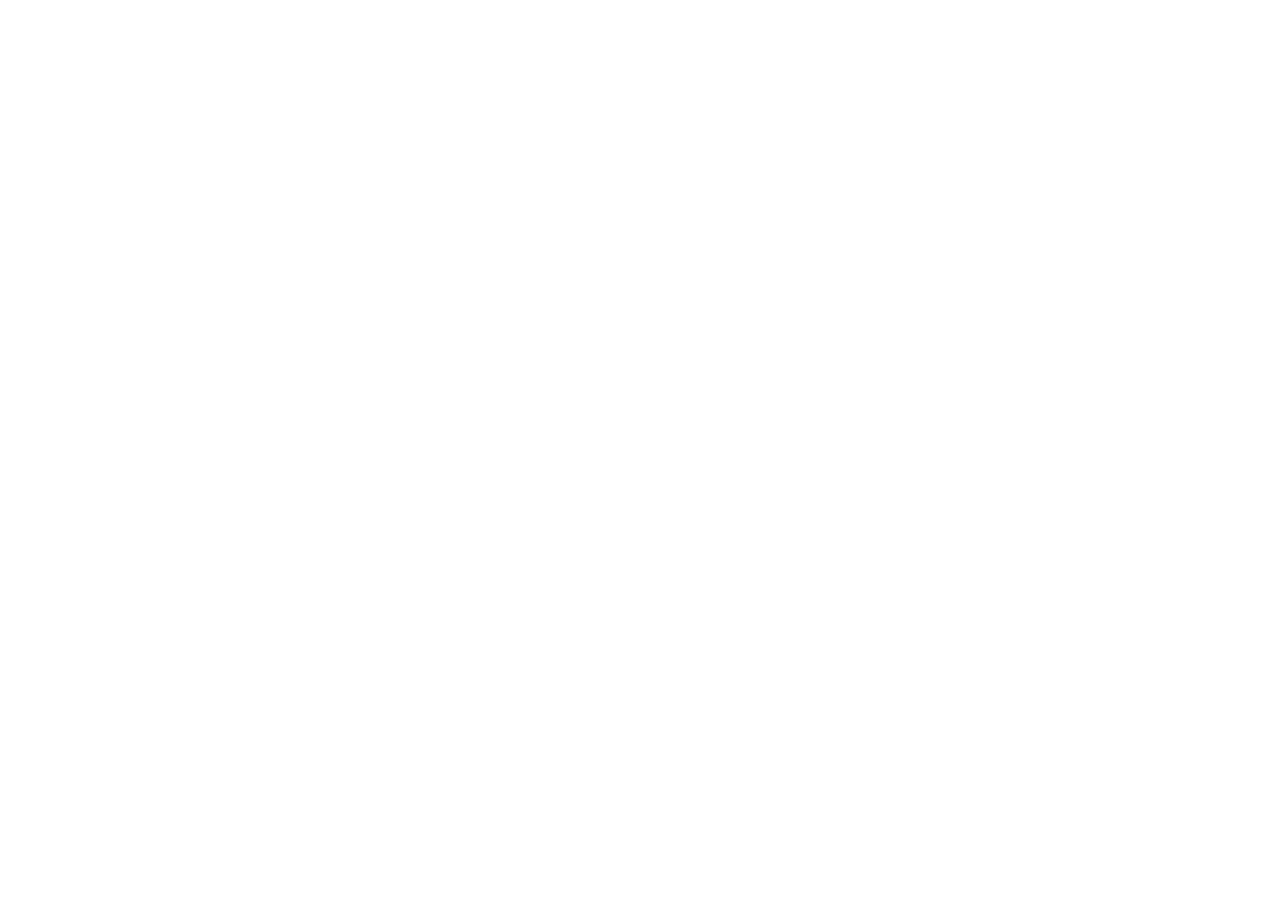
==== index.html @ 11f68df6 "website" ====
<!DOCTYPE html>
<html lang="en">
<head>
    <meta charset="UTF-8">
    <meta http-equiv="X-UA-Compatible" content="IE=edge">
    <meta name="viewport" content="width=device-width, initial-scale=1.0">
    <title>Document</title>
</head>
<body>
    
</body>
</html>
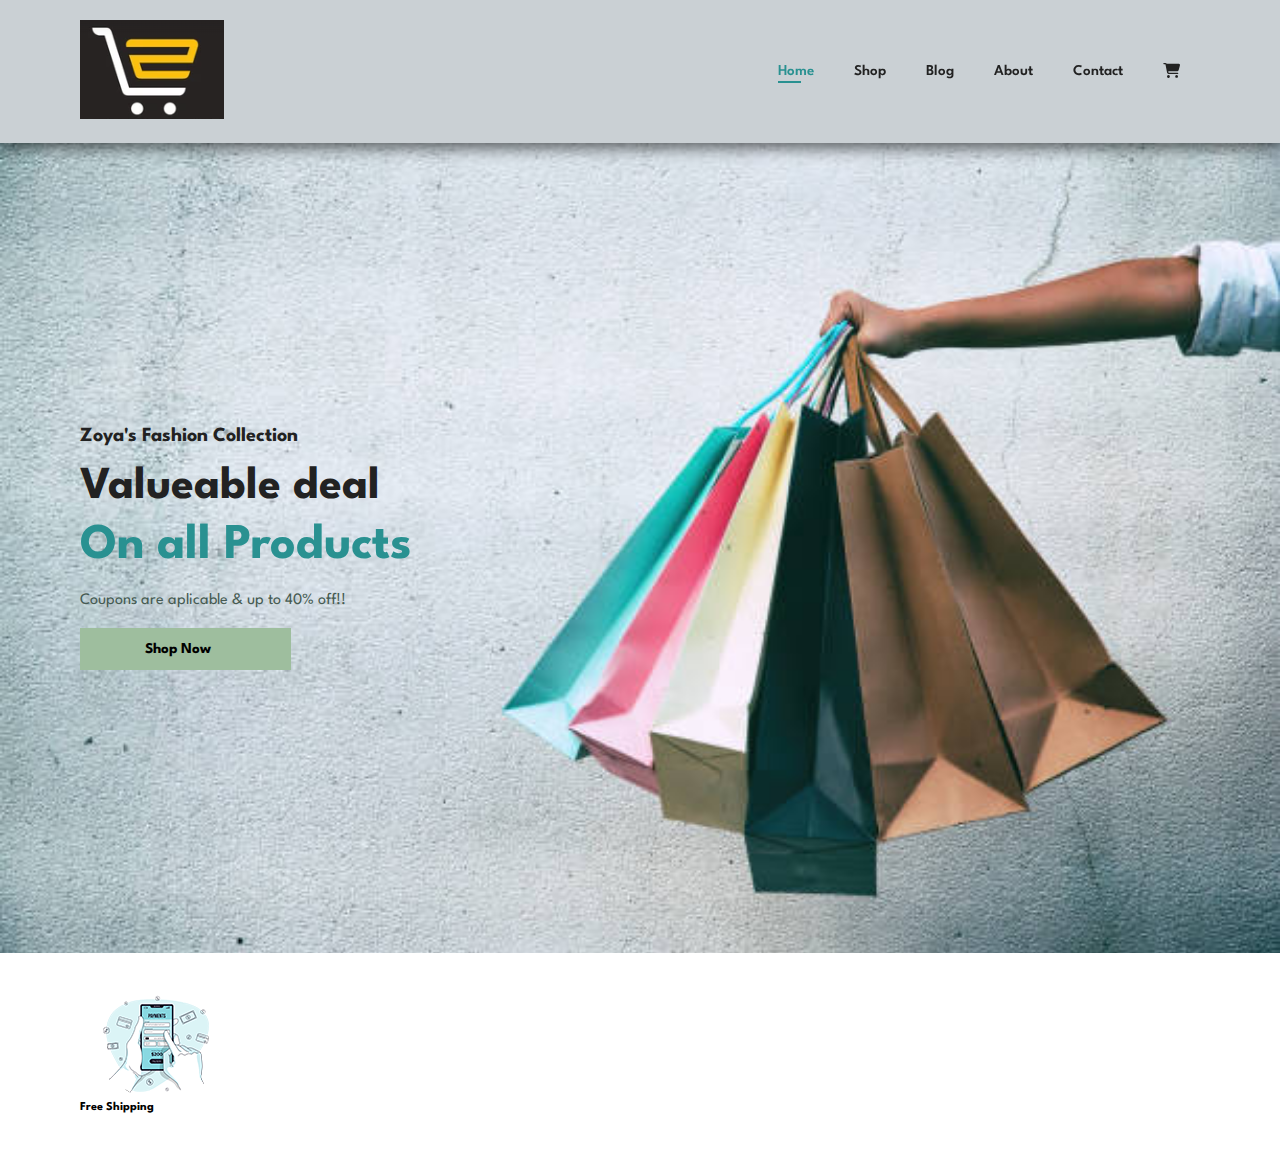
==== commit a4973d70: "website" ====
--- a/index.html
+++ b/index.html
@@ -4,9 +4,42 @@
     <meta charset="UTF-8">
     <meta http-equiv="X-UA-Compatible" content="IE=edge">
     <meta name="viewport" content="width=device-width, initial-scale=1.0">
-    <title>Document</title>
-</head>
-<body>
-    
+    <link rel="stylesheet" href="style.css">
+</li>
+    <title>Shopping Website</title>
+    <link rel="stylesheet" href="https://cdnjs.cloudflare.com/ajax/libs/font-awesome/6.2.1/css/all.min.css" />
+    <section id="header">
+        <a href="#"><img src="/img/logo.png" class="logo" alt=""</a>
+
+        <div>
+            <ul id="navbar">
+                <li> <a class="active" href="index.html">Home</a></li>
+                <li> <a href="shop.html">Shop</a></li>
+                <li> <a href="blog.html">Blog</a></li>
+                <li> <a href="about.html">About</a></li>
+                <li> <a href="contact.html">Contact</a></li>
+                <li><a href="cart.html"><i class="fa-solid fa-cart-shopping"></i></a></li>
+
+
+            </ul>
+        </div>
+    </section>
+
+    <section id="hero">
+        <h4>Zoya's Fashion Collection </h4>
+        <h2> Valueable deal </h2>
+        <h1>On all Products</h1>
+        <p>Coupons are aplicable & up to 40% off!!</p>
+        <button>Shop Now </button>
+    </section>
+
+    <section id=" feature" class="section-p1">
+        <div class="fe-box">
+            <img src="/img/freeshipping.png" alt="">
+            <h6>Free Shipping</h6>
+        </div>
+    </section>
+
+    <script src="script.js"></script>
 </body>
 </html>--- a/style.css
+++ b/style.css
@@ -0,0 +1,141 @@
+@import url("https://fonts.googleapis.com/css2?family=Spartan:wght@100;200;300;400;500;600;700;800;900&display=swap");
+* {
+  margin: 0;
+  padding: 0;
+  box-sizing: border-box;
+  font-family: "Spartan", sans-serif;
+}
+
+html {
+  scroll-behavior: smooth;
+}
+
+/* Global Styles */
+
+h1 {
+  font-size: 50px;
+  line-height: 64px;
+  color: #222;
+}
+
+h2 {
+  font-size: 46px;
+  line-height: 54px;
+  color: #222;
+}
+
+h4 {
+  font-size: 20px;
+  color: #222;
+}
+
+h6 {
+  font-weight: 700;
+  font-size: 12px;
+}
+
+p {
+  font-size: 16px;
+  color: #465b52;
+  margin: 15px 0 20px 0;
+}
+
+.section-p1 {
+  padding: 40px 80px;
+}
+
+.section-m1 {
+  margin: 40px 0;
+}
+
+body {
+  width: 100%;
+}
+
+/*header start*/
+#header {
+    display: flex;
+    align-items: center;
+    justify-content: space-between;
+    padding: 20px 80px;
+    background-color: rgb(202, 208, 212);
+    box-shadow: 0 5px 15px rgba(0, 0, 0, 0.6);
+    z-index: 999;
+    position: sticky;
+    top: 0;
+    left:0;
+}
+#navbar {
+    display: flex;
+    align-items: center;
+}
+#navbar li {
+    list-style: none;
+    padding: 0 20px;
+    position: relative;
+}
+#navbar li a {
+    text-decoration: none;
+    font-size: 15px;
+    font-weight: 600;
+    color: #222;
+    transition: 0.4s ease;
+}
+
+#navbar li a:hover,
+#navbar li a.active {
+    color:rgb(41, 145, 145);
+}
+
+#navbar li a.active::after,
+#navbar li a:hover::after{
+    content: "";
+    width: 30%;
+    height: 2px;
+    background: rgb(41, 145, 145);
+    position: absolute;
+    bottom: -4px;
+    left: 20px;
+}
+
+/*home page*/
+
+#hero{
+    background-image: url("/img/wall.png");
+    height: 90vh;
+    width: 100%;
+    background-size: cover;
+    background-position: top 25% right 0;
+    padding: 0 80px;
+    display: flex;
+    flex-direction: column;
+    align-items: flex-start;
+    justify-content: center;
+}
+
+#hero h4{
+    padding-bottom: 15px;
+}
+#hero h1{
+    color:rgb(41, 145, 145); ;
+}
+#hero button{
+    background-color: rgb(158, 190, 158);
+    border: 20px;
+    padding: 14px 80px 14px 65px;
+    background-repeat: no-repeat;
+    cursor: pointer;
+    font-weight: 700;
+    font-size: 15px;
+}
+
+#feature .fe-box{
+    width: 180px;
+    text-align: center;
+    padding: 25px 15px;
+    box-shadow: 20px 20px 34px rgba(0, 0, 0, 0.4);
+    border: 1px solid blueviolet;
+    border-radius: 4px;
+    margin: 15px 0;
+
+}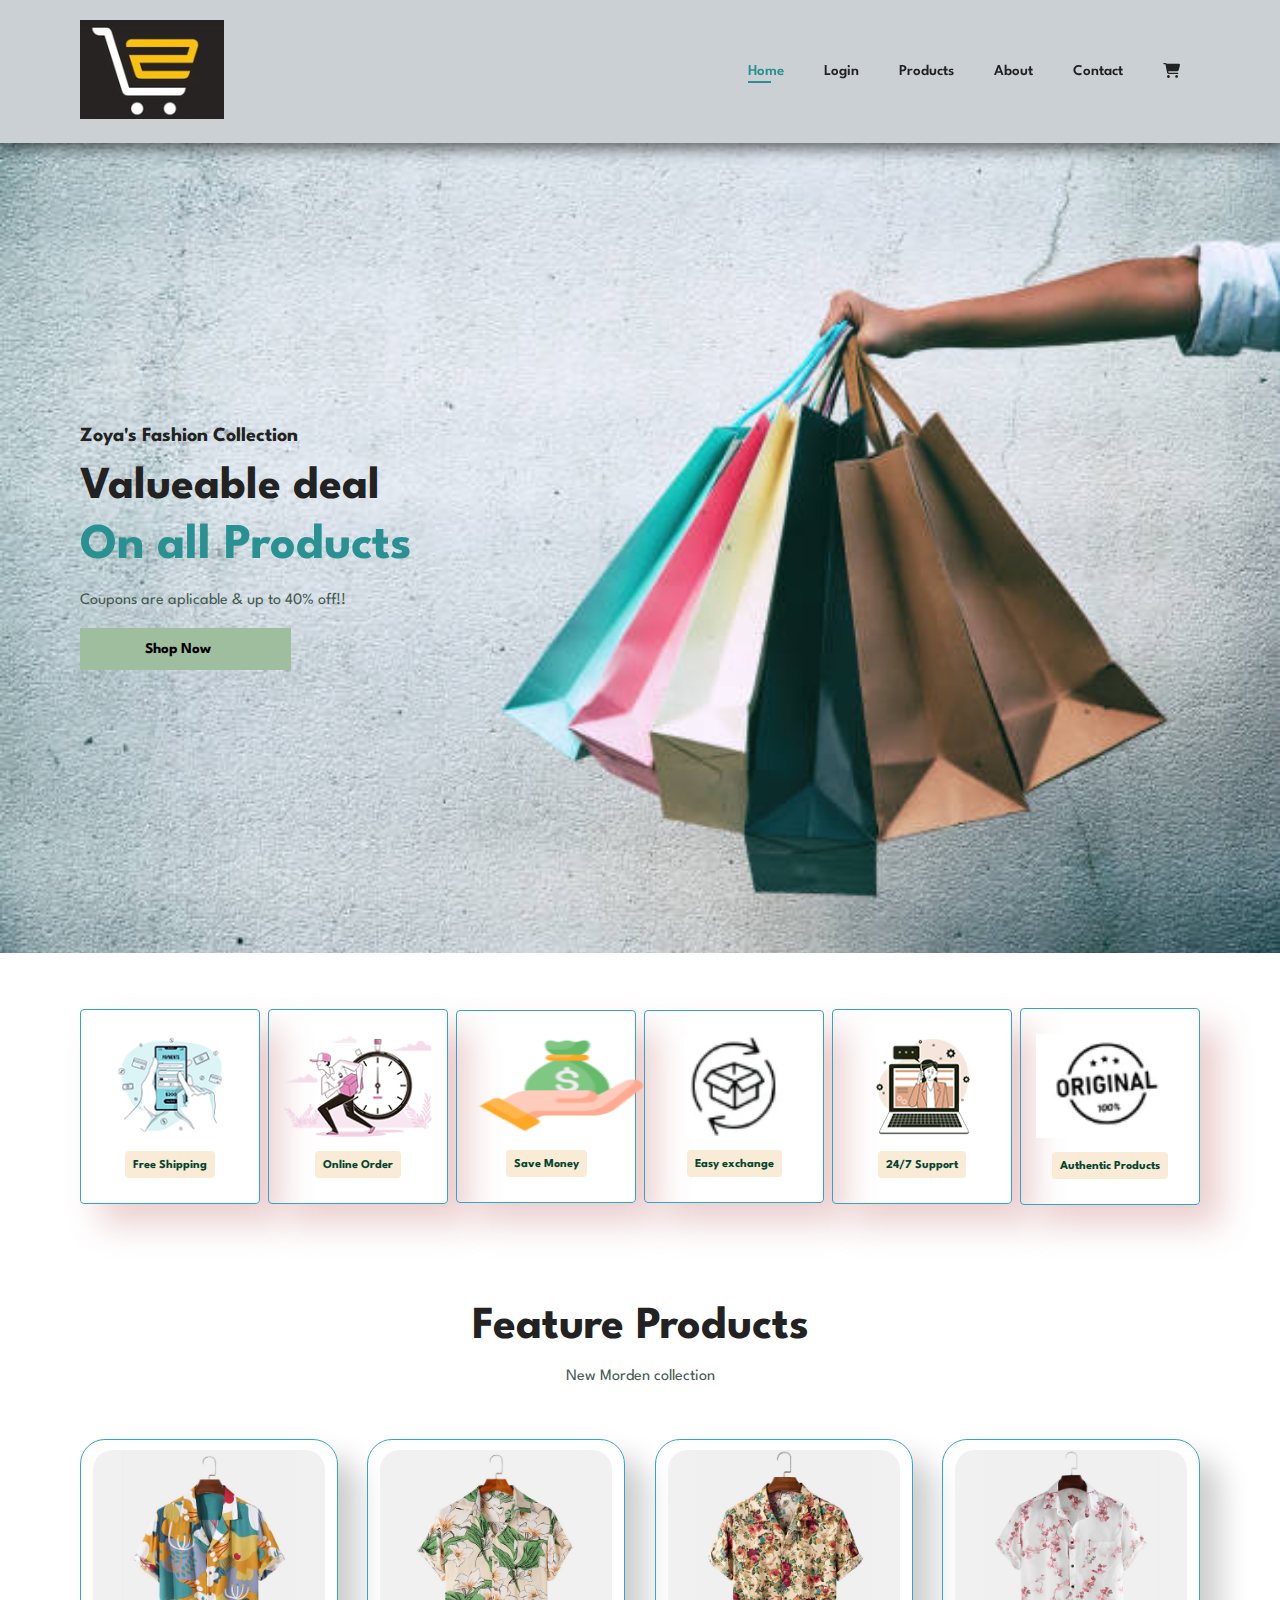
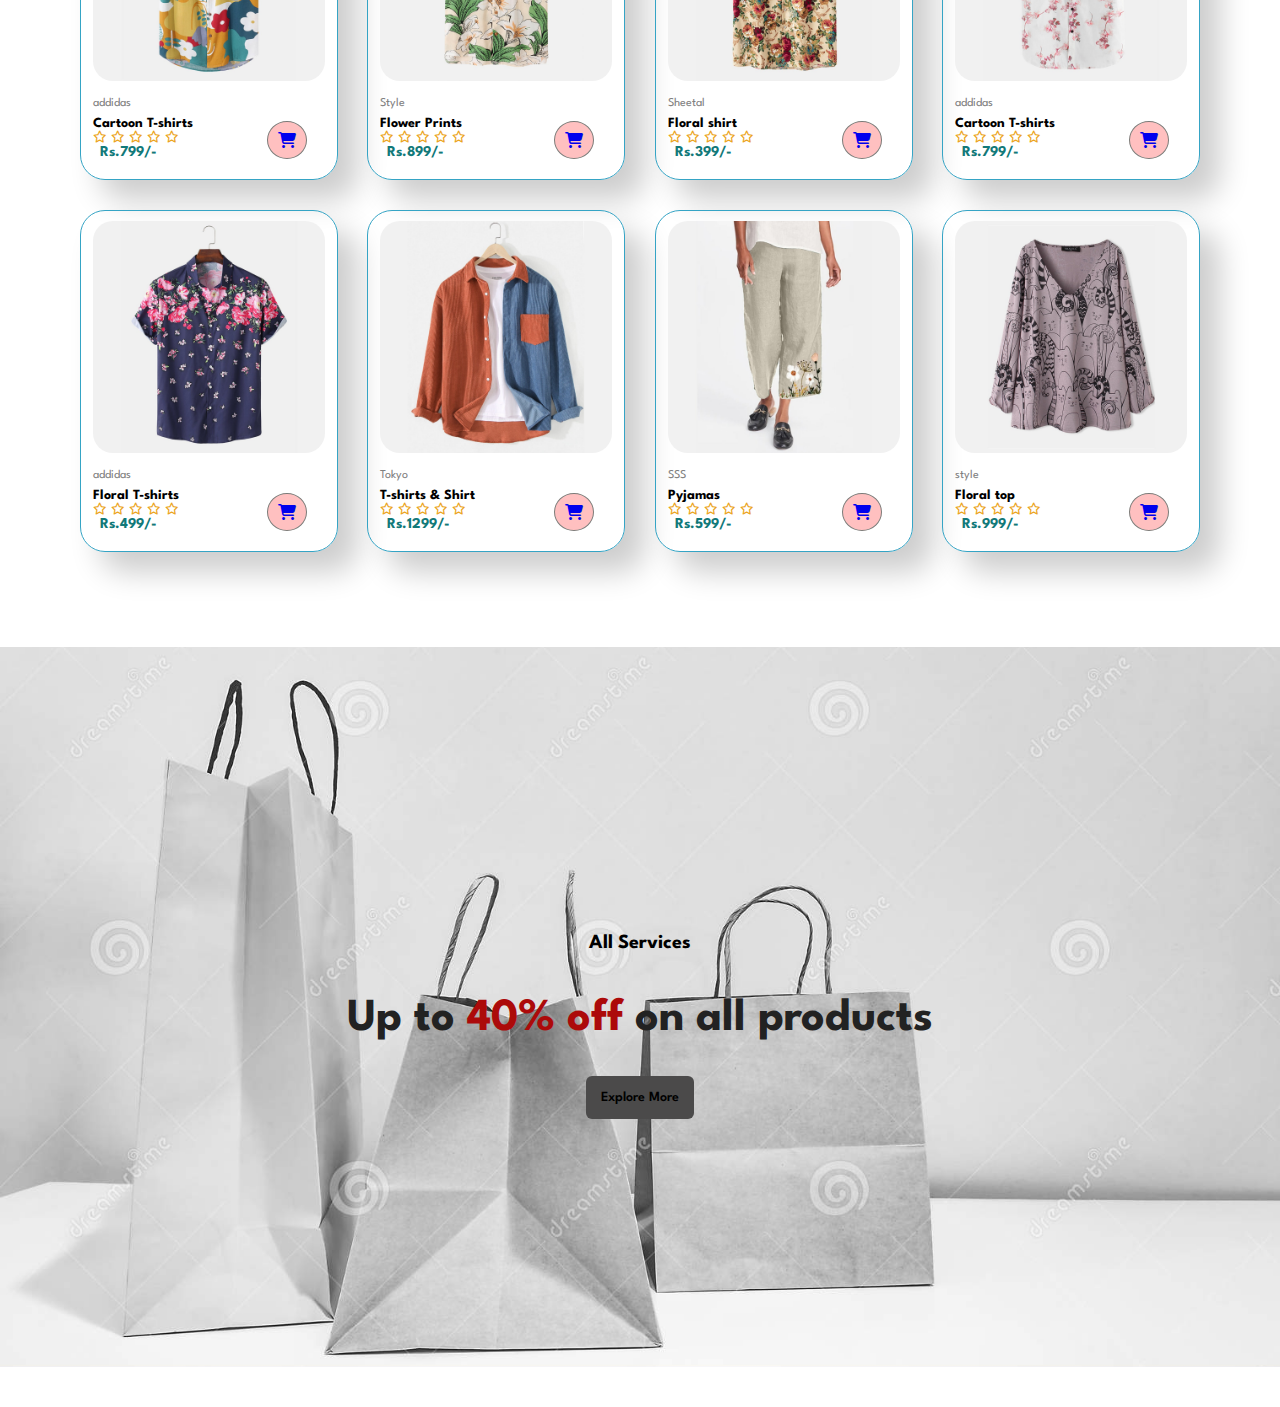
==== commit 15fe3c06: "website" ====
--- a/index.html
+++ b/index.html
@@ -5,17 +5,19 @@
     <meta http-equiv="X-UA-Compatible" content="IE=edge">
     <meta name="viewport" content="width=device-width, initial-scale=1.0">
     <link rel="stylesheet" href="style.css">
-</li>
     <title>Shopping Website</title>
+
     <link rel="stylesheet" href="https://cdnjs.cloudflare.com/ajax/libs/font-awesome/6.2.1/css/all.min.css" />
+</head>
+ <body>
     <section id="header">
         <a href="#"><img src="/img/logo.png" class="logo" alt=""</a>
 
         <div>
             <ul id="navbar">
                 <li> <a class="active" href="index.html">Home</a></li>
-                <li> <a href="shop.html">Shop</a></li>
-                <li> <a href="blog.html">Blog</a></li>
+                <li> <a href="login.html">Login</a></li>
+                <li> <a href="Product.html">Products</a></li>
                 <li> <a href="about.html">About</a></li>
                 <li> <a href="contact.html">Contact</a></li>
                 <li><a href="cart.html"><i class="fa-solid fa-cart-shopping"></i></a></li>
@@ -33,12 +35,192 @@
         <button>Shop Now </button>
     </section>
 
-    <section id=" feature" class="section-p1">
+    <section id="feature" class="section-p1">
         <div class="fe-box">
             <img src="/img/freeshipping.png" alt="">
             <h6>Free Shipping</h6>
         </div>
-    </section>
+
+        <div class="fe-box">
+            <img src="/img/onlineorder.png" alt="">
+            <h6>Online Order</h6>
+        </div>
+
+        <div class="fe-box">
+            <img src="/img/money.png" alt="">
+            <h6>Save Money</h6>
+        </div>
+
+        <div class="fe-box">
+            <img src="/img/easyexchange.png" alt="">
+            <h6>Easy exchange</h6>
+        </div>
+
+
+        <div class="fe-box">
+            <img src="/img/support.png" alt="">
+            <h6>24/7 Support</h6>
+        </div>
+
+        <div class="fe-box">
+            <img src="/img/original.png" alt="">
+            <h6>Authentic Products</h6>
+        </div>
+
+       
+
+       
+    </section>
+
+
+    <section id="product1" class="section-p1">
+        <h2>Feature Products</h2>
+        <p>New Morden collection</p>
+        <div class="pro-container">
+            <div class="pro">   
+                <img src="/img/f1.png" alt="">
+                <div class="des">   
+                    <span>addidas</span>
+                    <h5>Cartoon T-shirts</h5>
+                    <div class="star">
+                        <i class="fa-regular fa-star"></i>
+                        <i class="fa-regular fa-star"></i>
+                        <i class="fa-regular fa-star"></i>
+                        <i class="fa-regular fa-star"></i>
+                        <i class="fa-regular fa-star"></i>
+                    </div>
+                    <h4>Rs.799/-</h4>
+                </div>
+                <a href="#"> <i class="fa-solid fa-cart-shopping cart"></i> </a>
+            </div>
+
+            <div class="pro">   
+                <img src="/img/f2.png" alt="">
+                <div class="des">   
+                    <span>Style</span>
+                    <h5>Flower Prints</h5>
+                    <div class="star">
+                        <i class="fa-regular fa-star"></i>
+                        <i class="fa-regular fa-star"></i>
+                        <i class="fa-regular fa-star"></i>
+                        <i class="fa-regular fa-star"></i>
+                        <i class="fa-regular fa-star"></i>
+                    </div>
+                    <h4>Rs.899/-</h4>
+                </div>
+                <a href="#"> <i class="fa-solid fa-cart-shopping cart"></i> </a>
+            </div>
+
+            <div class="pro">   
+                <img src="/img/f3.png" alt="">
+                <div class="des">   
+                    <span>Sheetal</span>
+                    <h5>Floral shirt</h5>
+                    <div class="star">
+                        <i class="fa-regular fa-star"></i>
+                        <i class="fa-regular fa-star"></i>
+                        <i class="fa-regular fa-star"></i>
+                        <i class="fa-regular fa-star"></i>
+                        <i class="fa-regular fa-star"></i>
+                    </div>
+                    <h4>Rs.399/-</h4>
+                </div>
+                <a href="#"> <i class="fa-solid fa-cart-shopping cart"></i> </a>
+            </div>
+
+            <div class="pro">   
+                <img src="/img/f4.png" alt="">
+                <div class="des">   
+                    <span>addidas</span>
+                    <h5>Cartoon T-shirts</h5>
+                    <div class="star">
+                        <i class="fa-regular fa-star"></i>
+                        <i class="fa-regular fa-star"></i>
+                        <i class="fa-regular fa-star"></i>
+                        <i class="fa-regular fa-star"></i>
+                        <i class="fa-regular fa-star"></i>
+                    </div>
+                    <h4>Rs.799/-</h4>
+                </div>
+                <a href="#"><i class="fa-solid fa-cart-shopping cart"></i></a>
+            </div>
+
+            <div class="pro">   
+                <img src="/img/f5.png" alt="">
+                <div class="des">   
+                    <span>addidas</span>
+                    <h5>Floral T-shirts</h5>
+                    <div class="star">
+                        <i class="fa-regular fa-star"></i>
+                        <i class="fa-regular fa-star"></i>
+                        <i class="fa-regular fa-star"></i>
+                        <i class="fa-regular fa-star"></i>
+                        <i class="fa-regular fa-star"></i>
+                    </div>
+                    <h4>Rs.499/-</h4>
+                </div>
+                <a href="#"> <i class="fa-solid fa-cart-shopping cart"></i> </a>
+            </div>
+
+            <div class="pro">   
+                <img src="/img/f6.png" alt="">
+                <div class="des">   
+                    <span>Tokyo</span>
+                    <h5>T-shirts & Shirt</h5>
+                    <div class="star">
+                        <i class="fa-regular fa-star"></i>
+                        <i class="fa-regular fa-star"></i>
+                        <i class="fa-regular fa-star"></i>
+                        <i class="fa-regular fa-star"></i>
+                        <i class="fa-regular fa-star"></i>
+                    </div>
+                    <h4>Rs.1299/-</h4>
+                </div>
+                <a href="#"> <i class="fa-solid fa-cart-shopping cart"></i> </a>
+            </div>
+
+            <div class="pro">   
+                <img src="/img/f7.png" alt="">
+                <div class="des">   
+                    <span>SSS</span>
+                    <h5>Pyjamas</h5>
+                    <div class="star">
+                        <i class="fa-regular fa-star"></i>
+                        <i class="fa-regular fa-star"></i>
+                        <i class="fa-regular fa-star"></i>
+                        <i class="fa-regular fa-star"></i>
+                        <i class="fa-regular fa-star"></i>
+                    </div>
+                    <h4>Rs.599/-</h4>
+                </div>
+                <a href="#"> <i class="fa-solid fa-cart-shopping cart"></i> </a>
+            </div>
+
+            <div class="pro">   
+                <img src="/img/f8.png" alt="">
+                <div class="des">   
+                    <span>style</span>
+                    <h5>Floral top</h5>
+                    <div class="star">
+                        <i class="fa-regular fa-star"></i>
+                        <i class="fa-regular fa-star"></i>
+                        <i class="fa-regular fa-star"></i>
+                        <i class="fa-regular fa-star"></i>
+                        <i class="fa-regular fa-star"></i>
+                    </div>
+                    <h4>Rs.999/-</h4>
+                </div>
+                <a href="#"><i class="fa-solid fa-cart-shopping cart"></i> </a>
+            </div>
+        </div>
+    </section>
+
+
+    <section id="banner" class="section-m1">
+        <h4>All Services</h4>
+        <h2>Up to <span>40% off</span> on all products</h2>
+        <button onclick="location.href='./login.html'" class="normal">Explore More</button>
+    </section> 
 
     <script src="script.js"></script>
 </body>
--- a/style.css
+++ b/style.css
@@ -46,6 +46,21 @@
 
 .section-m1 {
   margin: 40px 0;
+}
+
+button.normal{
+    font-size: 14px;
+    font-weight: 600;
+    color:black;
+    padding: 15px 30px;
+    cursor: pointer;
+    border:none;
+    outline: none;
+    background-color: rgb(75, 74, 74);
+    transition: 0.2s;
+    border-radius: 6px;
+    padding: 15px; 
+    margin-top: 30px;
 }
 
 body {
@@ -80,6 +95,7 @@
     font-weight: 600;
     color: #222;
     transition: 0.4s ease;
+    
 }
 
 #navbar li a:hover,
@@ -129,13 +145,172 @@
     font-size: 15px;
 }
 
+#feature {
+    display: flex;
+    align-items: center;
+    justify-content: space-between;
+    flex-wrap: wrap;
+}
+
 #feature .fe-box{
     width: 180px;
     text-align: center;
     padding: 25px 15px;
-    box-shadow: 20px 20px 34px rgba(0, 0, 0, 0.4);
-    border: 1px solid blueviolet;
+    box-shadow: 20px 20px 34px rgba(190, 94, 94, 0.3);
+    border: 1px solid rgb(53, 164, 197);
     border-radius: 4px;
     margin: 15px 0;
-
-}+}
+
+#feature .fe-box:nth-child(3) img {
+        width: 180px;
+        height: 100px;
+}
+
+#feature .fe-box:nth-child(4) img {
+    width: 100px;
+    height: 100px;
+}
+
+#feature .fe-box:hover{
+    box-shadow: 20px 20px 54px rgba(70, 62, 221, 0.4);
+}
+
+#feature .fe-box img{
+    width: 100%;
+    margin-bottom: 10px; 
+}
+
+#feature .fe-box h6 {
+    display: inline-block;
+    padding:9px 8px 6px 8px;
+    line-height: 1;
+    border-radius: 4px;
+    color:rgb(3, 70, 48);
+    background-color: antiquewhite;
+}
+
+#product1 {
+    text-align: center;
+}
+
+
+#product1 .pro-container{
+    display:flex;
+    justify-content: space-between;
+    padding-top: 20px;
+    flex-wrap: wrap;
+
+}
+
+#product1 .pro{
+    width: 23%;
+    min-width: 250px;
+    padding: 10px 12px;
+    border-radius: 25px;
+    border: 1px solid  rgb(53, 164, 197);
+    cursor: pointer;
+    box-shadow: 20px 20px 30px rgba(0, 0, 0, 0.2);
+    margin: 15px 0;
+    transition: 0.2s ease;
+    position: relative;
+}
+
+#product1 .pro:hover{
+    box-shadow: 20px 20px 30px rgba(0, 0, 0, 0.2);
+}
+
+#product1 .pro img{
+    width: 100%;
+    border-radius: 20px;
+}
+
+#product1 .pro .des {
+   text-align:left;
+    padding: 10px 0;
+}
+
+#product1 .pro .des span {
+    font-size: 12px;
+    color:grey;
+}
+
+#product1 .pro .des h5 {
+    padding-top: 7px;
+    color:black;
+    font-size: 14px;
+}
+
+#product1 .pro .des i{
+    font-size: 12px;
+    color:rgb(235, 164, 32);
+
+}
+
+#product1 .pro .des h4 {
+    padding-left: 7px;
+    font-weight: 700;
+    font-size: 15px;
+    color:rgb(18, 121, 121)
+}
+
+/*#product1 .pro .cart{
+    width: 40px;
+    height: 40px;
+    line-height: 40px;
+    border-radius: 50px;
+    background-color: rgb(189, 181, 181);
+    font-weight: 500;
+    color:rgb(202, 57, 113);
+    border:1px solid rgb(158, 158, 148);
+    position: absolute;
+    bottom:20px;
+    right:10px;
+   
+}*/
+
+#product1 .pro .cart {
+    background: #ffc0c0;
+    padding:10px;
+    border-radius: 50%;
+    position: absolute;
+    /* text-align: center; */
+    /* display: inline-block; */
+    bottom: 20px;
+    right: 30px;
+    border:1px solid rgb(124, 124, 121);
+
+}
+
+#product1 .pro .cart:hover{
+    box-shadow: 20px 20px 30px rgba(241, 117, 117, 0.6);
+
+}
+
+
+
+#banner{
+    display: flex;
+    align-items: center;
+    text-align: center;
+    flex-direction: column;
+    justify-content: center;
+    background-image: url("img/banner2.png");
+    width: 100%;
+    height: 80vh;
+    background-position: center;
+    background-size: cover;
+}
+#banner h4{
+    color:black;
+    padding:40px;
+}
+
+#banner h2 span{
+    color:rgb(172, 10, 10);
+}
+
+#banner button:hover{
+    background:rgb(113, 122, 122) ;
+    color:rgb(238, 237, 237);
+}
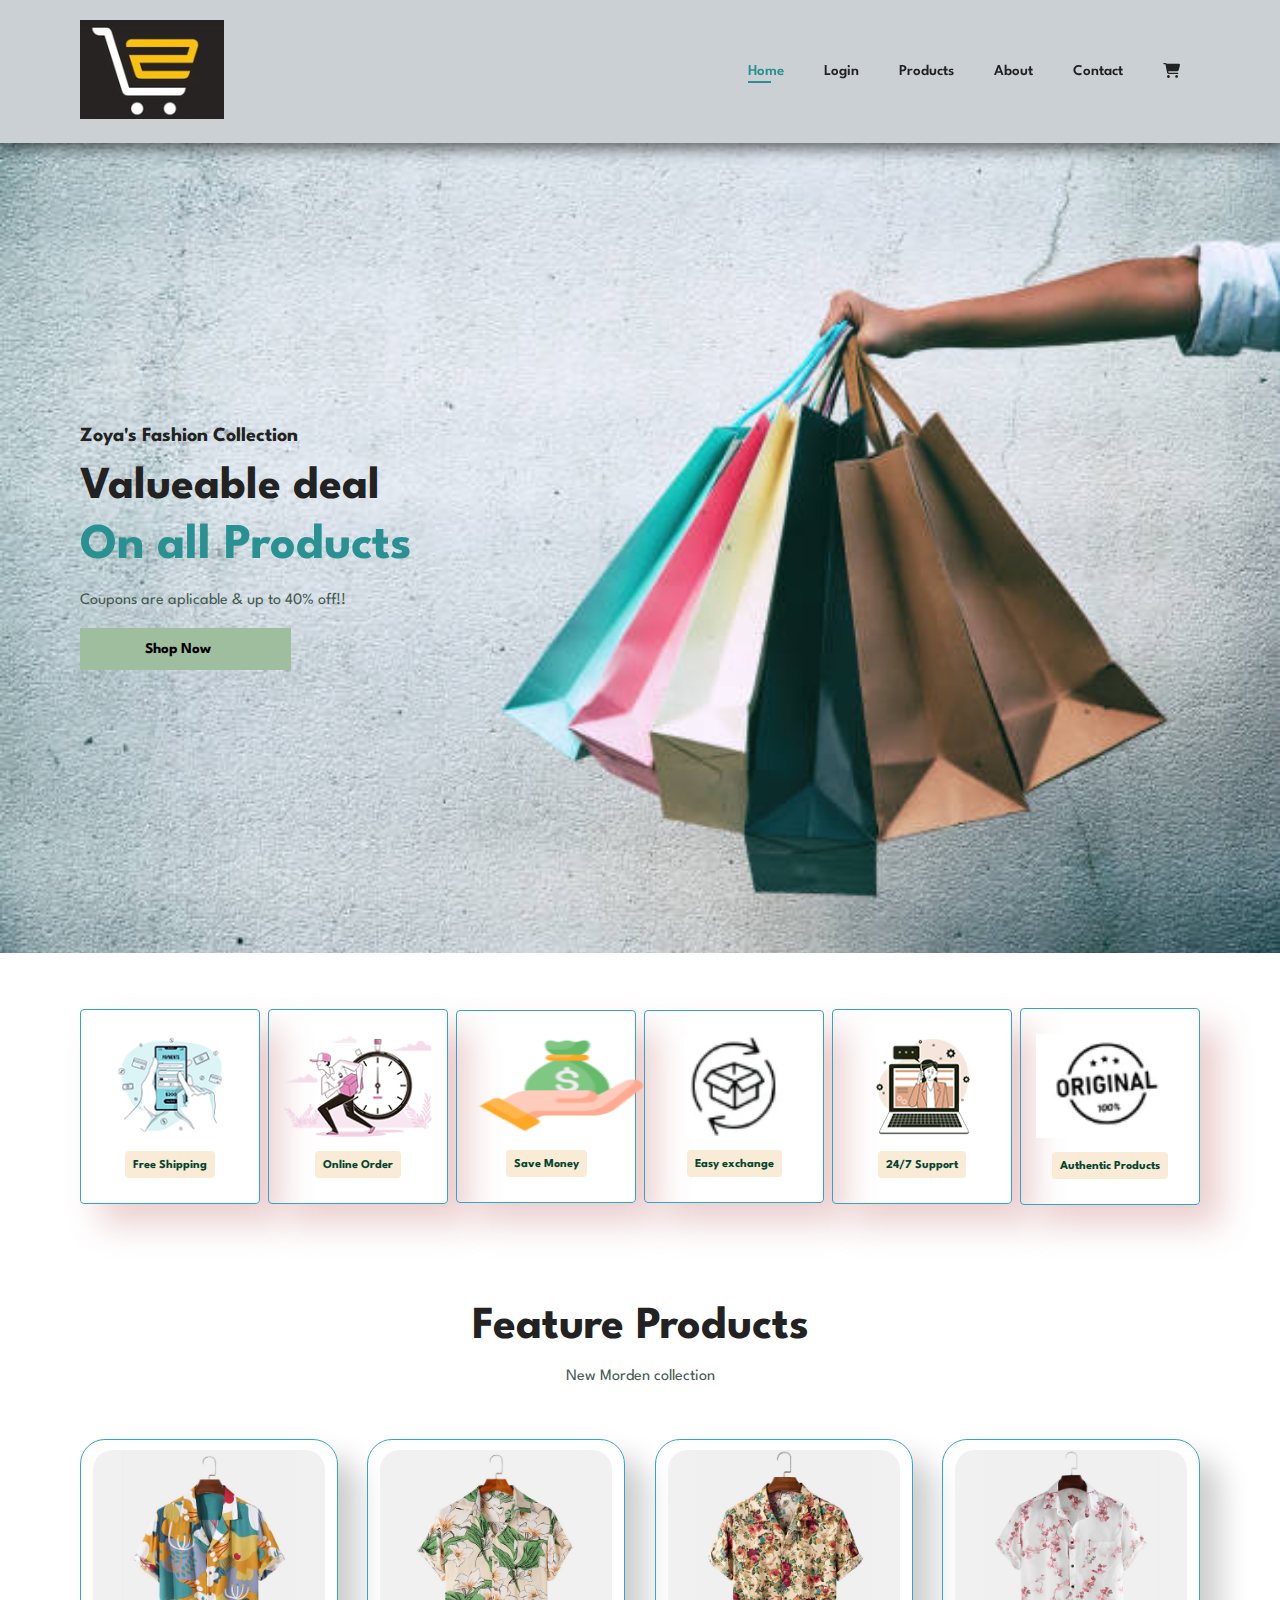
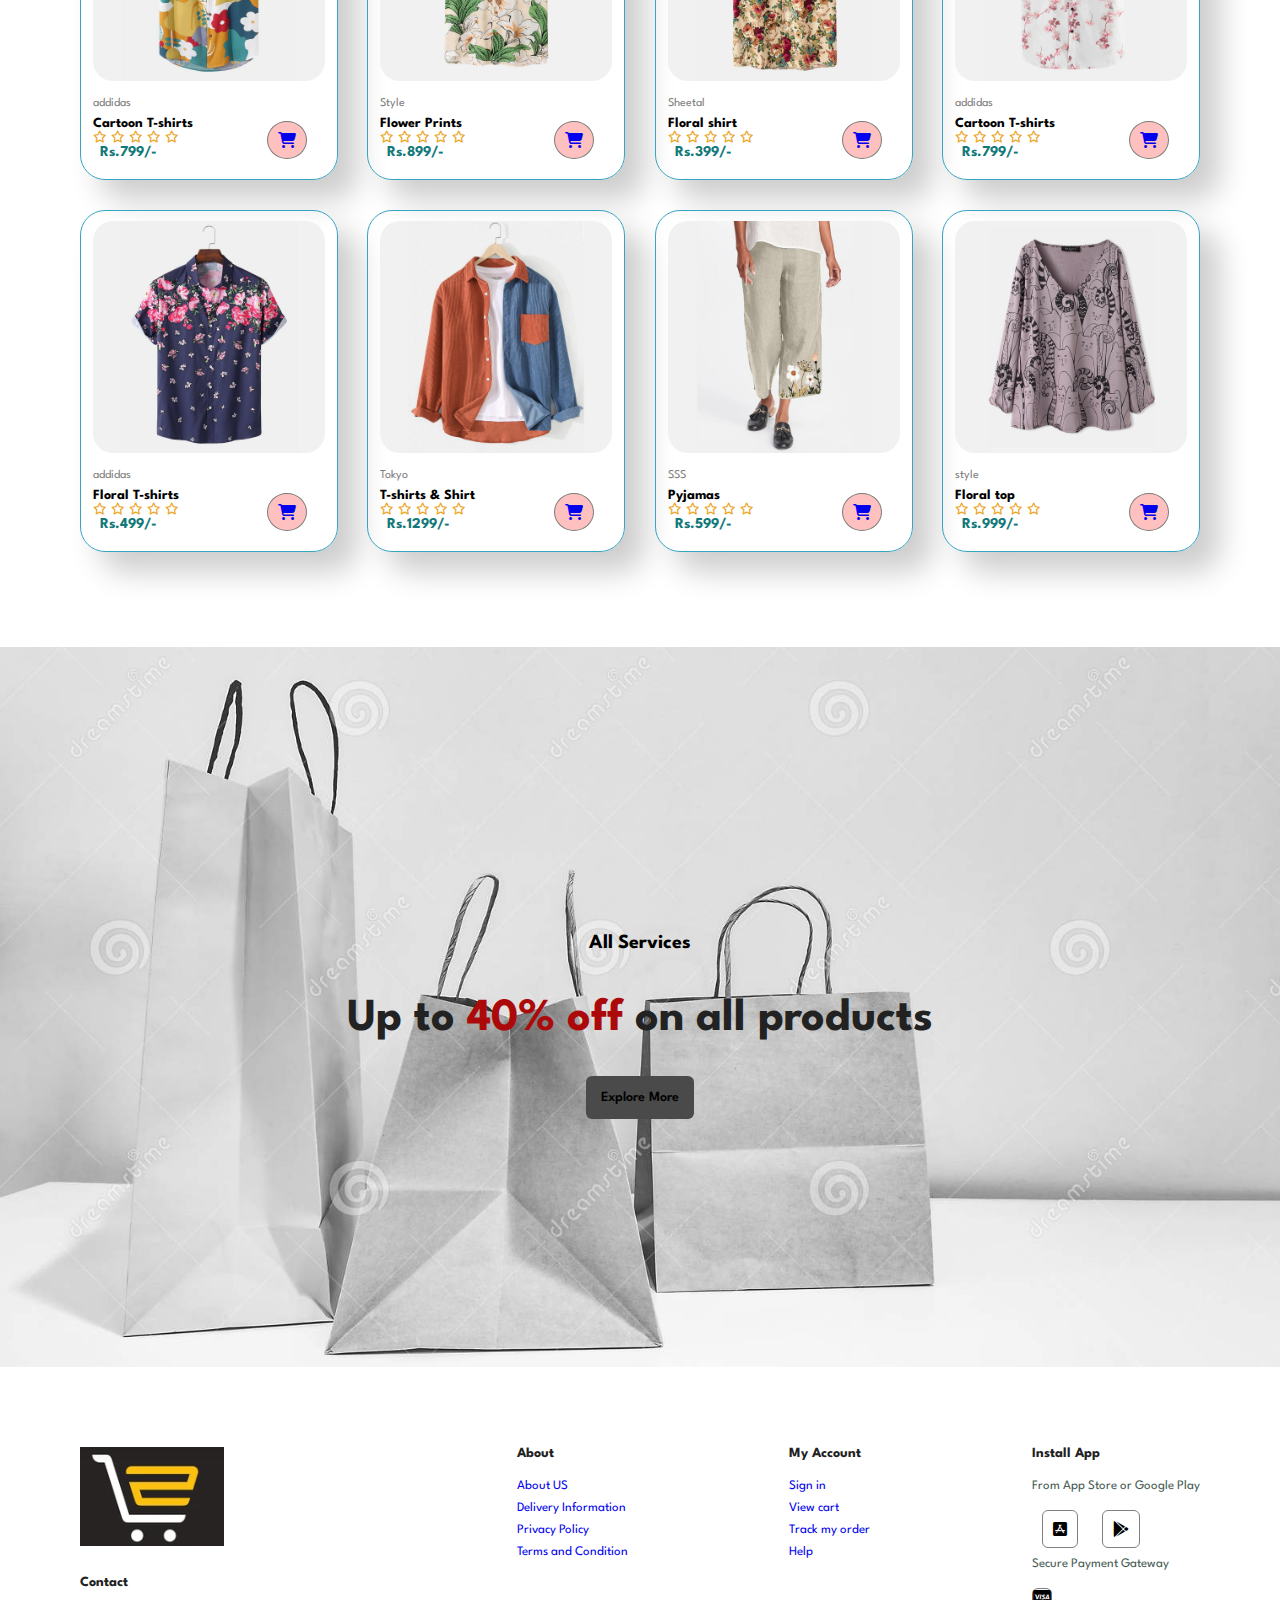
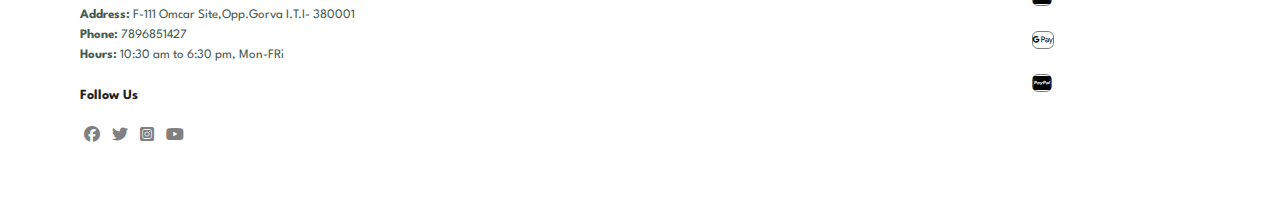
==== commit e5cb80ac: "website" ====
--- a/index.html
+++ b/index.html
@@ -11,7 +11,7 @@
 </head>
  <body>
     <section id="header">
-        <a href="#"><img src="/img/logo.png" class="logo" alt=""</a>
+        <a href="#"><img src="/img/logo.png" class="logo" alt=""/></a>
 
         <div>
             <ul id="navbar">
@@ -20,10 +20,17 @@
                 <li> <a href="Product.html">Products</a></li>
                 <li> <a href="about.html">About</a></li>
                 <li> <a href="contact.html">Contact</a></li>
-                <li><a href="cart.html"><i class="fa-solid fa-cart-shopping"></i></a></li>
-
+                <li id="lg-bag"><a href="cart.html"><i class="fa-solid fa-cart-shopping"></i></a></li>
+                <a href="#" id="close"><i class="fa fa-times"></i></a>
 
             </ul>
+        </div>
+
+        <div id="mobile">
+            <a href="cart.html"><i class="fa-solid fa-cart-shopping"></i></a>
+            <i id="bar" class="fas fa-outdent"></i>
+
+
         </div>
     </section>
 
@@ -222,6 +229,59 @@
         <button onclick="location.href='./login.html'" class="normal">Explore More</button>
     </section> 
 
-    <script src="script.js"></script>
+
+    <footer class="section-p1">
+        <div class="col">
+            <img  class="logo" src="/img/logo.png" alt="">
+            <h4>Contact</h4>
+            <p> <strong>Address: </strong>F-111 Omcar Site,Opp.Gorva I.T.I- 380001</p>
+            <p><strong>Phone: </strong>7896851427</p>
+            <p><strong>Hours: </strong>10:30 am to 6:30 pm, Mon-FRi</p>
+            <div class="follow">
+                <h4>Follow Us</h4>
+                <div class="icon">
+                    <i class="fa-brands fa-facebook"></i>
+                    <i class="fa-brands fa-twitter"></i>
+                    <i class="fa-brands fa-square-instagram"></i>
+                    <i class="fa-brands fa-youtube"></i>
+                </div>
+            </div>
+        </div>
+
+        <div class="col">
+            <h4>About</h4>
+            <a href="#">About US</a>
+            <a href="#">Delivery Information</a>
+            <a href="#">Privacy Policy</a>
+            <a href="#">Terms and Condition</a>
+
+        </div>
+
+        <div class="col">
+            <h4>My Account</h4>
+            <a href="#">Sign in</a>
+            <a href="#">View cart</a>
+            <a href="#">Track my order</a>
+            <a href="#">Help</a>
+
+        </div>
+
+        <div class="col install">
+            <h4>Install App</h4>
+            <p>From App Store or Google Play</p>
+            <div class="row">
+            <i class="fa-brands fa-app-store-ios"></i>
+            <i class="fa-brands fa-google-play"></i>
+            </div>
+            <p>Secure Payment Gateway</p>
+            <i class="fa-brands fa-cc-visa"></i>
+            <i class="fa-brands fa-google-pay"></i>
+            <i class="fa-brands fa-cc-paypal"></i>    
+        </div>
+
+    
+    </footer>
+
+    <script src="/scri.js"></script>
 </body>
 </html>--- a/style.css
+++ b/style.css
@@ -113,6 +113,17 @@
     bottom: -4px;
     left: 20px;
 }
+
+#mobile {
+    display: none;
+    align-items: center;
+
+}
+
+#close{
+    display: none;
+}
+
 
 /*home page*/
 
@@ -314,3 +325,202 @@
     background:rgb(113, 122, 122) ;
     color:rgb(238, 237, 237);
 }
+
+footer{
+    display: flex;
+    flex-wrap: wrap;
+    justify-content: space-between;
+
+}
+footer .col{
+    display: flex;
+    flex-direction: column;
+   align-items: flex-start;
+   margin-bottom: 20px;
+}
+
+footer .logo{
+    margin-bottom: 30px;
+}
+
+footer h4{
+    font-size: 14px;
+    padding-bottom: 20px;
+}
+
+footer p{
+    font-size: 13px;
+    margin:0 0 8px 0;
+}
+footer a{
+    font-size: 13px;
+    margin:0 0 8px 0;
+    text-decoration: none;
+    margin-bottom: 10px;
+}
+
+footer .follow{
+    margin-top: 20px;
+}
+
+footer .follow i{
+     padding: 4px;
+    cursor: pointer;
+    color:grey;
+} 
+footer .install .row i{
+    border :1px solid grey;
+    border-radius: 6px;
+    margin:10px;
+    padding: 10px;
+}
+
+footer .install i{
+    border :1px solid grey;
+    border-radius: 6px;
+    
+    margin: 10px 0 15px 0;
+}
+
+footer .follow i:hover,
+footer a:hover {
+color: rgb(18, 121, 121);
+}
+
+/* media query for tablet ipad*/
+ @media (max-width:799px){
+
+    .section-p1 {
+        padding: 40px 40px;
+    }
+
+#navbar {
+    display: flex;
+    flex-direction: column;
+    align-items: flex-start;
+    justify-content: right;
+    position: fixed;
+    top:0px;
+    right: -300px;
+    height: 100vh;
+    width: 300px;
+    background-color: rgb(207, 202, 202);
+    box-shadow: 0 40px 60px rgba(0,0,0,0.1);
+    padding: 80px 0 0 10px;
+    transition: 0.3s;
+}
+
+#navbar.active{
+    right:0px;
+}
+
+#navbar li{
+    margin-bottom: 25px;
+}
+#mobile {
+    display: flex;
+    align-items: center;
+}
+#mobile i{
+    color:black;
+    font-size: 24px;
+    padding-left: 20px;
+}
+
+#close{
+    position: absolute;
+    left:30px;
+    top:30px;
+    color:black;
+    font-size: 24px;
+    display: initial;
+}
+#lg-bag{
+    display: none;
+}
+#hero {
+   
+    height: 70vh;
+    padding: 0 80px;
+    background-position: top 30% right 30%;    
+}
+#feature {
+    justify-content: center;
+}
+#feature .fe-box {
+    
+    margin: 15px 15px;
+}
+#product1 .pro-container {
+    justify-content: center;
+   
+}
+#product1 .pro {
+
+    margin: 15px;
+   
+}
+#banner {
+    
+    height: 30vh;
+    
+}
+ }
+
+
+
+ /*media query for mobile*/
+ @media(max-width:477px){
+    #header {
+        padding:10px 30px;
+    }
+
+    .section-p1 {
+        padding: 20px;
+    }
+   
+    h1 {
+        font-size: 30px;
+    }
+    h2 {
+        font-size: 32px;
+        
+    }
+
+    #hero {
+        height: 70vh;
+        padding: 0 20px;
+        background-position: 55%;
+    }
+
+    #feature {
+        justify-content: space-between;
+    }
+    #feature .fe-box {
+        width: 155px;
+        margin: 0 0 15px 0;
+
+    }
+    #product1 .pro {
+        width: 100%;
+    }
+    #banner {
+        height:25vh;
+    }
+}
+
+
+/*product page*/
+
+#page-header{
+    background-image: url("/img/pro.png");
+    width: 100%;
+    height: 50vh;
+    background-size: cover;
+    display: flex;
+    justify-content: center;
+    text-align: center;
+    flex-direction: column;
+    padding: 14px;
+
+}
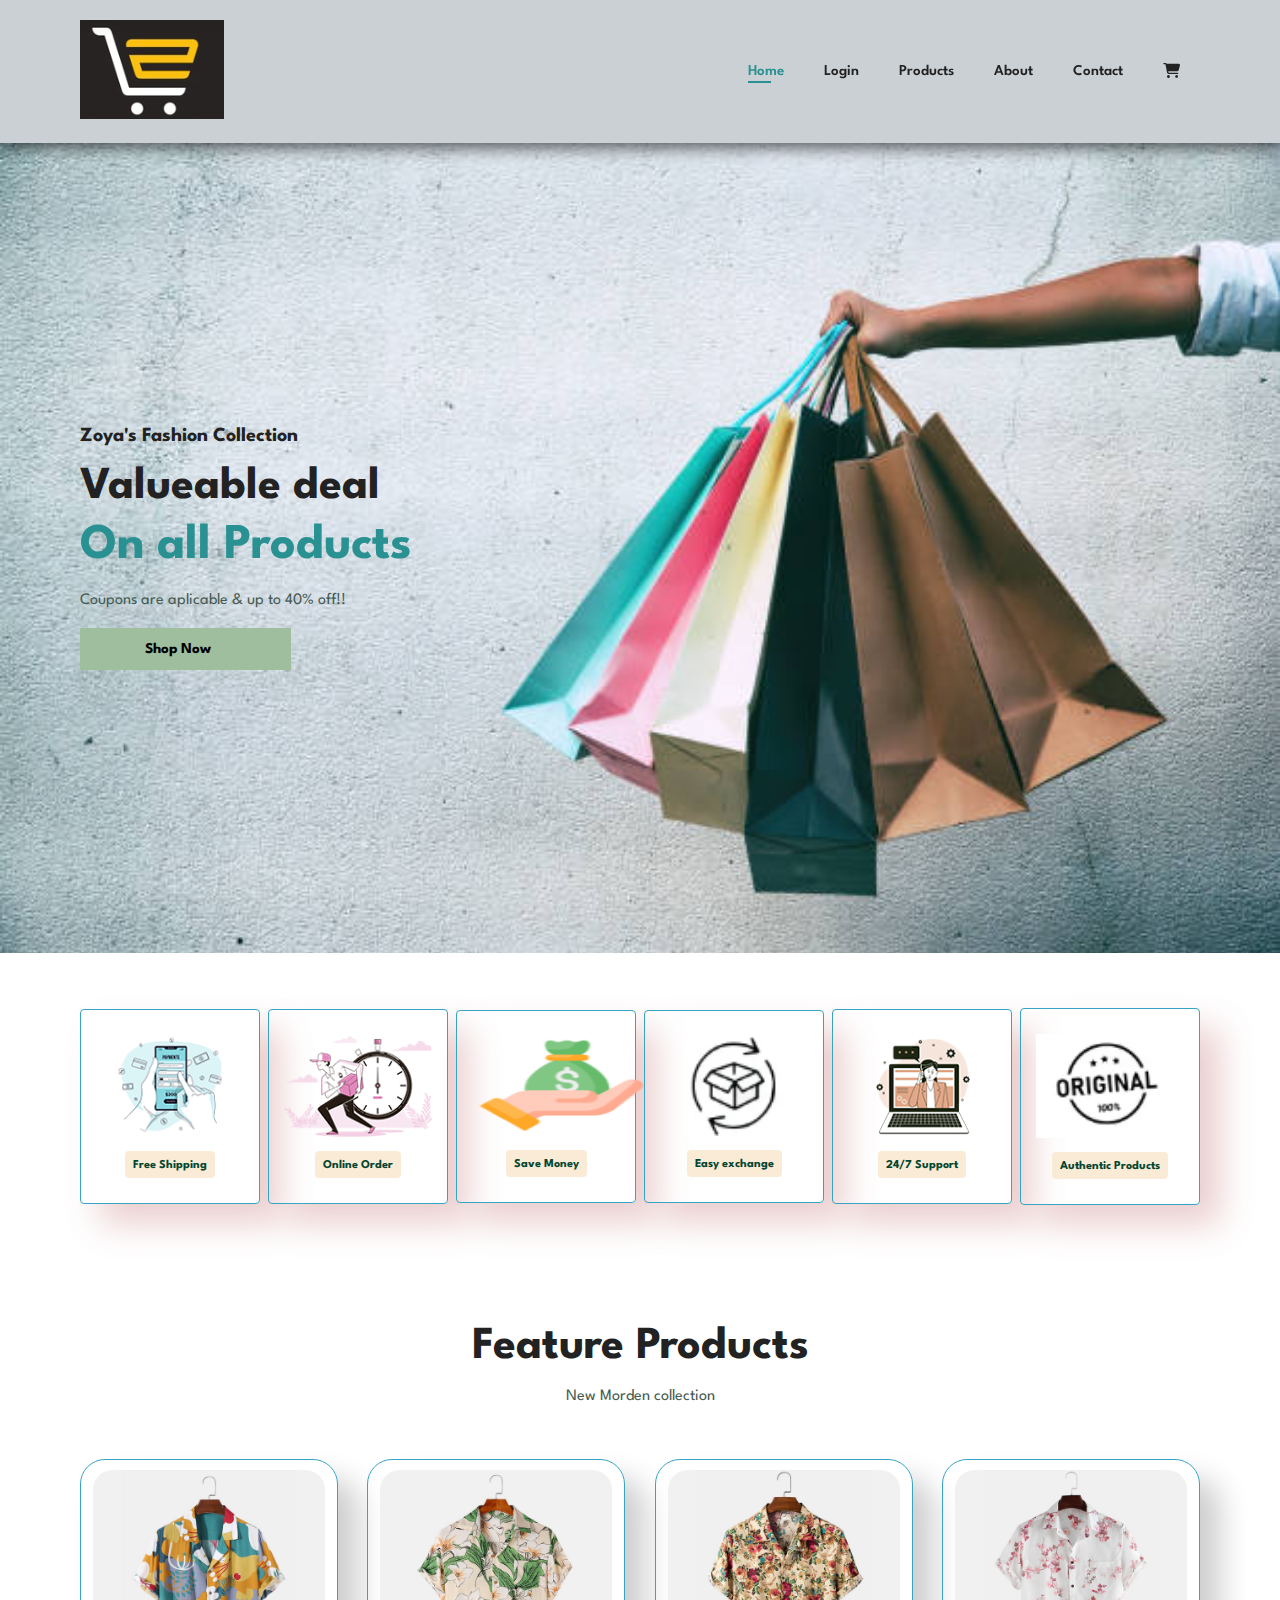
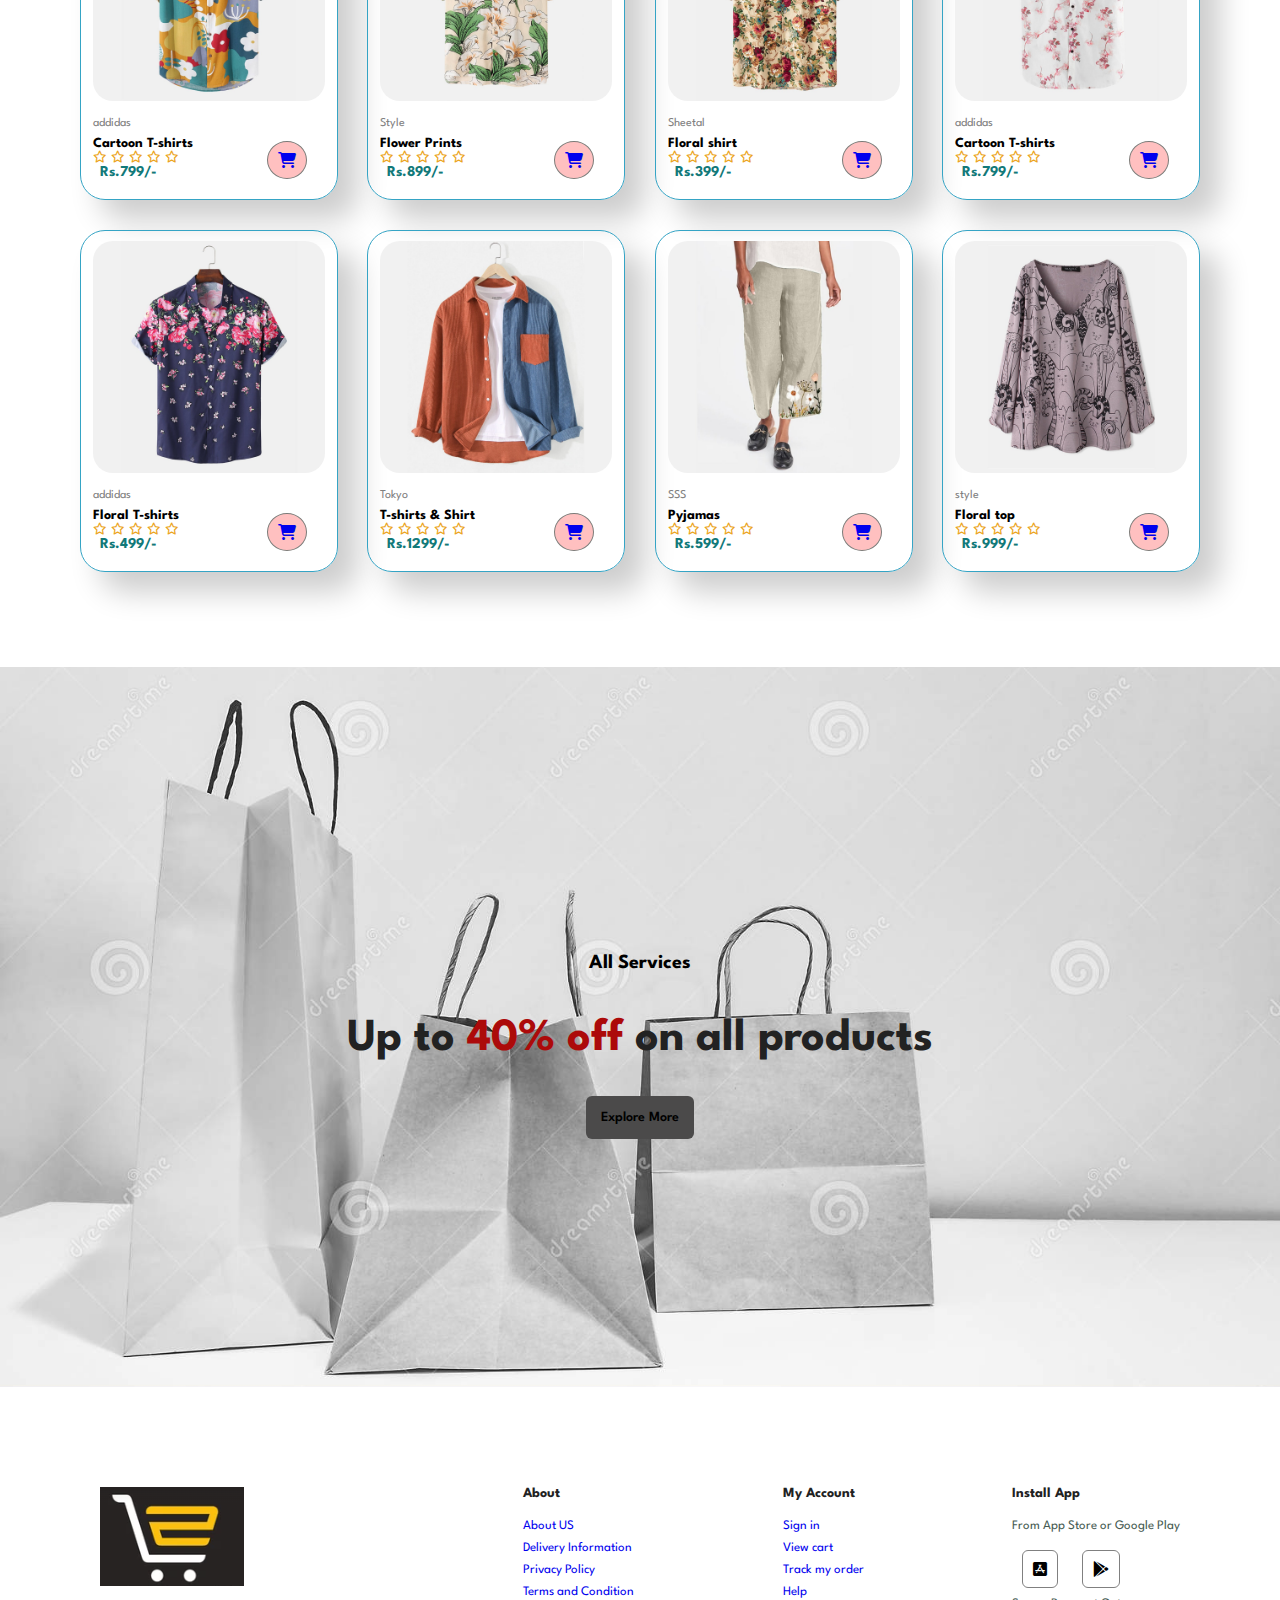
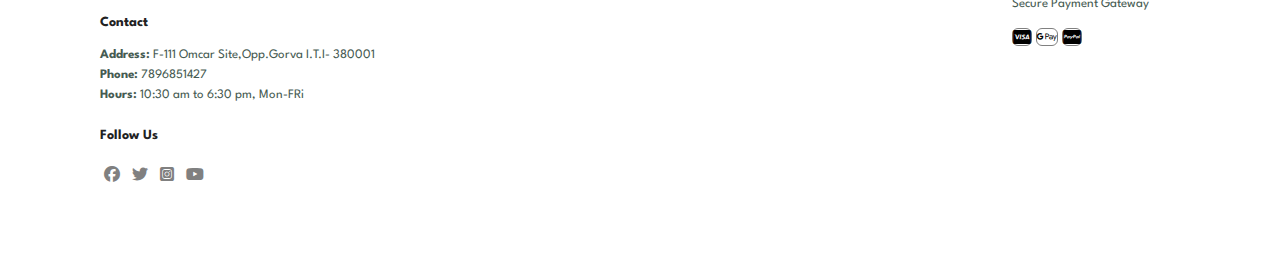
==== commit 12553abf: "website" ====
--- a/index.html
+++ b/index.html
@@ -273,12 +273,14 @@
             <i class="fa-brands fa-app-store-ios"></i>
             <i class="fa-brands fa-google-play"></i>
             </div>
+            <div class="payment">
             <p>Secure Payment Gateway</p>
             <i class="fa-brands fa-cc-visa"></i>
             <i class="fa-brands fa-google-pay"></i>
             <i class="fa-brands fa-cc-paypal"></i>    
-        </div>
-
+        
+            </div>
+        </div>
     
     </footer>
 
--- a/style.css
+++ b/style.css
@@ -337,6 +337,7 @@
     flex-direction: column;
    align-items: flex-start;
    margin-bottom: 20px;
+   padding:20px;
 }
 
 footer .logo{
@@ -386,6 +387,7 @@
 footer a:hover {
 color: rgb(18, 121, 121);
 }
+
 
 /* media query for tablet ipad*/
  @media (max-width:799px){
@@ -465,8 +467,18 @@
     height: 30vh;
     
 }
+/*contact form*/
+#form-details {
+    
+    padding: 40px;
+}
+
+#form-details form{
+    width: 50%;
+}
  }
 
+ 
 
 
  /*media query for mobile*/
@@ -507,6 +519,44 @@
     #banner {
         height:25vh;
     }
+
+    /*about page*/
+
+    #about-head {
+        flex-direction: column;
+    }
+    #about-head img {
+        width: 100%;
+        margin-bottom: 20px;
+    }
+    #about-head div {
+        padding-left: 0px;
+    }
+
+    /*conact page*/
+    #contact-details {
+        flex-direction: column;
+    }
+
+    #contact-details .details {
+        width: 100%;
+        margin-bottom: 30px;
+    }
+    #contact-details .map {
+        width: 100%;
+    }
+    #form-details {
+        margin: 10px;
+        padding: 30px 10px;
+        flex-wrap: wrap;
+        border: 1px solid grey;
+    }
+    #form-details form{
+        width: 100%;
+        margin-bottom: 30px;
+    }
+
+
 }
 
 
@@ -524,3 +574,202 @@
     padding: 14px;
 
 }
+
+
+#product1 {
+    margin-top:20px;
+
+}
+
+#product1 .single-pro-details{
+    width: 100%;
+    padding-top:10px;
+
+}
+
+#product1 .single-pro-details select{
+    display: initial;
+    padding: 5px 10px;
+    margin-bottom: 10px;
+
+}
+ 
+
+/*about page*/
+
+#product2{
+    background-image: url("img/about.png");
+    width: 100%;
+    height: 60vh;
+    background-size: cover;
+    display: flex;
+    justify-content: center;
+    text-align: center;
+    flex-direction: column;
+    padding: 14px;
+ }
+
+ #about-head{
+    display: flex;
+    align-items: center;
+
+ }
+
+ #about-head img{
+    width: 100%;
+    height: auto;
+
+ }
+
+ #about-head div{
+    padding-left: 40px; 
+}
+
+/*contact us*/
+
+#contact{
+    background-image: url("img/contact.png");
+    width: 100%;
+    height: 60vh;
+    background-size: cover;
+    display: flex;
+    justify-content: center;
+    text-align: left;
+    flex-direction: column;
+    padding: 30px;
+    color:
+}
+
+#contact h2{
+    color:aliceblue;
+}
+
+#contact p{
+    color: beige;
+}
+
+#contact-details{
+    display: flex;
+    align-items: center;
+    justify-content: space-between;
+}
+
+#contact-details .details{
+    width: 40%;
+}
+
+#contact-details .details span{
+    font-size: 12px;
+}
+
+#contact-details .details h2{
+    font-size: 26px;
+    line-height: 35px;
+    padding: 20px 0;
+}
+
+#contact-details .details h3{
+    font-size: 16px;
+    padding-bottom: 15px;
+
+}
+
+#contact-details .details li{
+    list-style: none;
+    display: flex;
+    padding: 10px 0;
+}
+
+#contact-details .details li i{
+    font-size: 14px;
+    padding-right:20px;
+}
+
+#contact-details .details li p{
+    margin:0;
+    font-size: 14px;
+}
+
+#contact-details .map{
+    height: 400px;
+    width: 55%;
+}
+#contact-details .map iframe{
+    width: 100%;
+    height: 100%;
+}
+
+#form-details {
+    display: flex;
+    justify-content: space-between;
+    margin: 30px;
+    padding: 80px;
+    border: 1px solid grey;
+}
+
+#form-details form{
+    width: 65%;
+    display: flex;
+    flex-direction: column;
+    align-items: flex-start;
+}
+
+#form-details form span{
+    font-size: 12px;
+}
+
+#form-details form h2{
+    font-size: 26px;
+    line-height: 35px;
+    padding: 20px 0;
+}
+
+#form-details form input,
+#form-details form textarea{
+    width: 100%;
+    padding:12px 15px;
+    outline: none;
+    margin-bottom: 20px;
+    border: 1px solid rgba(243, 130, 130, 0.918);
+}
+#form-details form button{
+    background-color: rgb(73, 155, 175);
+    color: #465b52;
+}
+ 
+#form-details .people div{
+    padding-bottom: 25px;
+    display: flex;
+    align-items: flex-start; 
+}
+#form-details .people div img{
+    width: 85px;
+    height: 85px;
+    object-fit: cover;
+    margin-right: 15px;
+
+}
+
+#form-details .people div p{
+    margin: 0;
+    font-size: 13px;
+    line-height: 25px;
+}
+
+#form-details .people div p span{
+    display: block;
+    font-size: 16px;
+    font-weight: 600;
+    color:black;
+
+
+
+
+
+
+
+
+
+
+
+
